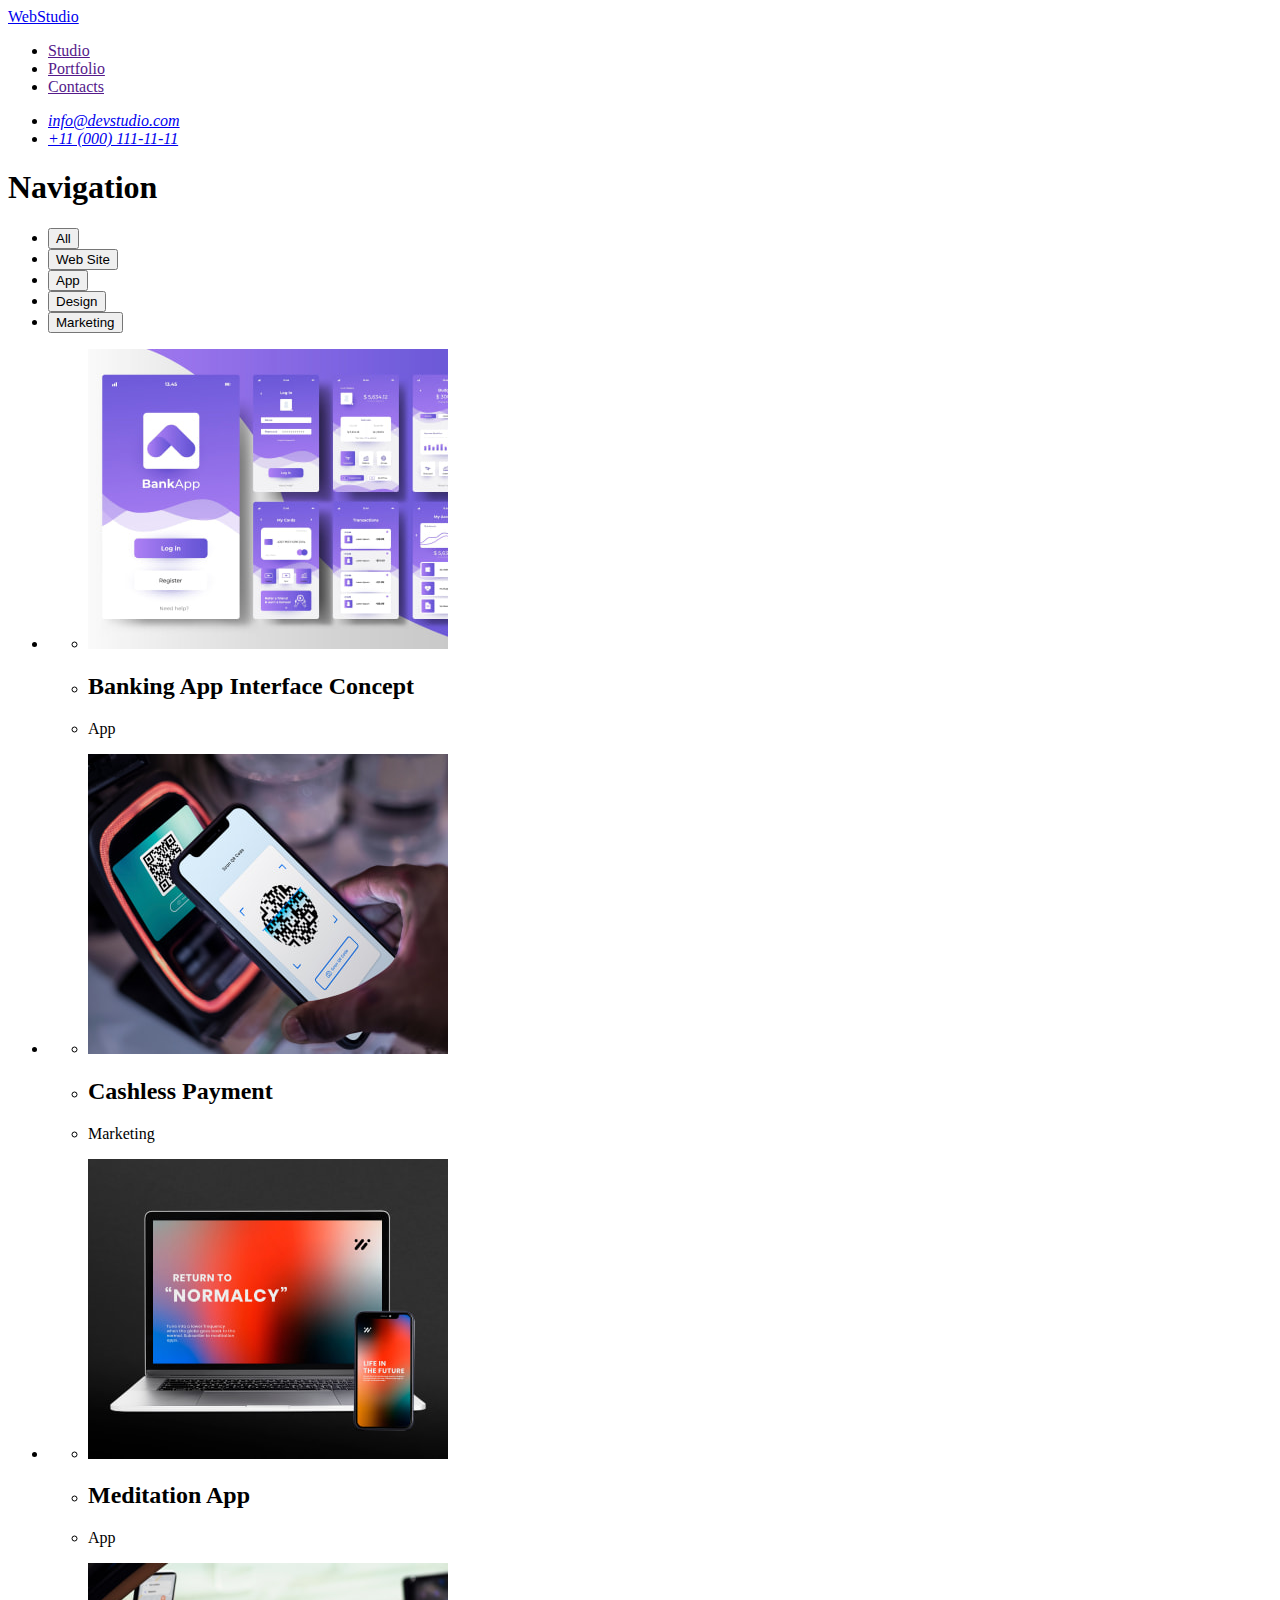
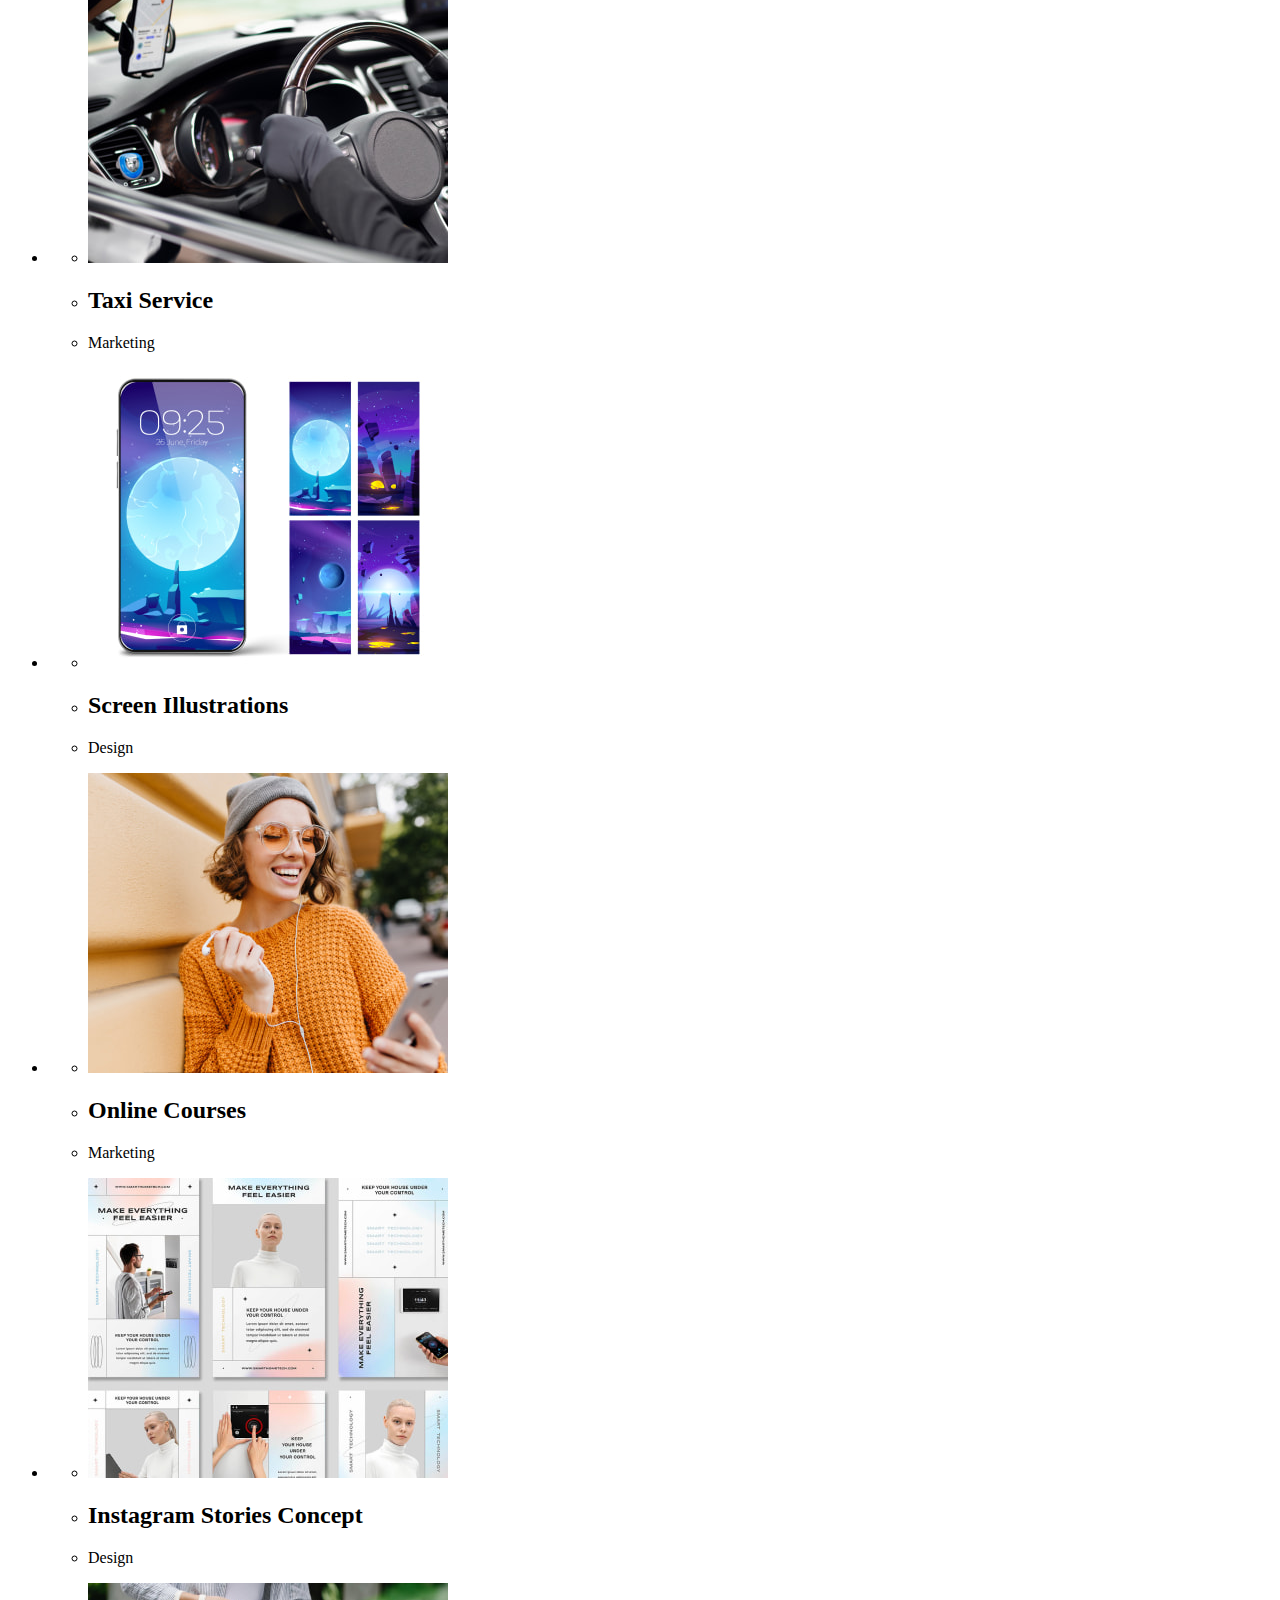
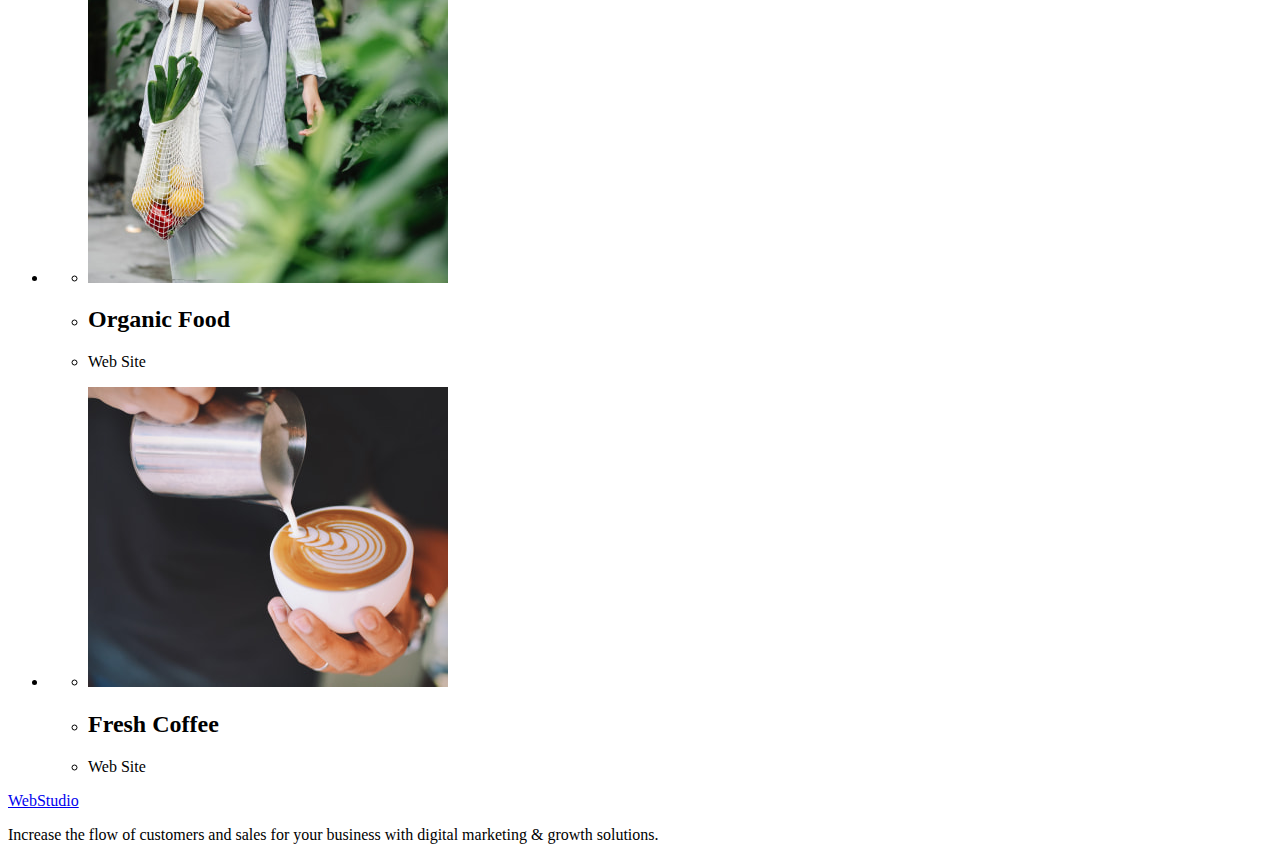
==== portfolio.html @ 8f82f562 "portfolio.html" ====
<!DOCTYPE html>
<html lang="en">
  <head>
    <meta charset="UTF-8" />
    <meta http-equiv="X-UA-Compatible" content="IE=edge" />
    <meta name="viewport" content="width=device-width, initial-scale=1.0" />
    <title>WEBSTUDIO</title>
  </head>
  <body>
    <!-- Шапка сторінки -->
    <header>
      <nav>
        <a href="./index.html">WebStudio</a>
        <ul>
          <li><a href="">Studio</a></li>
          <li><a href="">Portfolio</a></li>
          <li><a href="">Contacts</a></li>
        </ul>
      </nav>
      <address>
        <ul>
          <li><a href="mailto:info@devstudio.com">info@devstudio.com</a></li>
          <li><a href="tel:+110001111111">+11 (000) 111-11-11</a></li>
        </ul>
      </address>
    </header>
    <!-- Основний контент сторінки -->
    <main>
      <!-- Секція фільтр -->
      <section>
        <h1>Navigation</h1>
        <ul>
          <li> <button type="button">All</button></li>
          <li> <button type="button">Web Site</button></li>
          <li> <button type="button">App</button></li>
          <li> <button type="button">Design</button></li>
          <li> <button type="button">Marketing</button></li>
        </ul>
      </section>
      <!-- Приклади робіт -->
      <section>
        <ul>
          <!--Card №1 -->
          <li>
            <ul>
              <li
                ><img src="./images/portfolio/img-1.jpg" alt="Banking App" width="360" height="300"
              /></li>
              <li><h2>Banking App Interface Concept</h2></li>
              <li><p>App</p></li>
            </ul>
          </li>
          <!--Card №2  -->
          <li>
            <ul>
              <li
                ><img
                  src="./images/portfolio/img-2.jpg"
                  alt="Cashless Payment"
                  width="360"
                  height="300"
              /></li>
              <li><h2>Cashless Payment</h2></li>
              <li><p>Marketing</p></li>
            </ul>
          </li>
          <!-- Card №3 -->
          <li>
            <ul>
              <li
                ><img
                  src="./images/portfolio/img-3.jpg"
                  alt="Meditation App"
                  width="360"
                  height="300"
              /></li>
              <li><h2>Meditation App</h2></li>
              <li><p>App</p></li>
            </ul>
          </li>
          <!-- Card №4 -->
          <li>
            <ul>
              <li
                ><img
                  src="./images/portfolio/img-4.jpg"
                  alt="Service Taxi"
                  width="360"
                  height="300"
              /></li>
              <li><h2>Taxi Service</h2></li>
              <li><p>Marketing</p></li>
            </ul>
          </li>
          <!-- Card №5 -->
          <li>
            <ul>
              <li
                ><img
                  src="./images/portfolio/img-5.jpg"
                  alt="Illustrations"
                  width="360"
                  height="300"
              /></li>
              <li><h2>Screen Illustrations</h2></li>
              <li><p>Design</p></li>
            </ul>
          </li>
          <!-- Card №6 -->
          <li>
            <ul>
              <li
                ><img
                  src="./images/portfolio/img-6.jpg"
                  alt="online education"
                  width="360"
                  height="300"
              /></li>
              <li><h2>Online Courses</h2></li>
              <li><p>Marketing</p></li>
            </ul>
          </li>
          <!-- Card №7 -->
          <li>
            <ul>
              <li
                ><img
                  src="./images/portfolio/img-7.jpg"
                  alt="Story Concept"
                  width="360"
                  height="300"
              /></li>
              <li><h2>Instagram Stories Concept</h2></li>
              <li><p>Design</p></li>
            </ul>
          </li>
          <!-- Card №8 -->
          <li>
            <ul>
              <li
                ><img
                  src="./images/portfolio/img-8.jpg"
                  alt="Organic Food"
                  width="360"
                  height="300"
              /></li>
              <li><h2>Organic Food</h2></li>
              <li><p>Web Site</p></li>
            </ul>
          </li>
          <!-- Card №9 -->
          <li>
            <ul>
              <li
                ><img
                  src="./images/portfolio/img-9.jpg"
                  alt="Fresh Coffee"
                  width="360"
                  height="300"
              /></li>
              <li><h2>Fresh Coffee</h2></li>
              <li><p>Web Site</p></li>
            </ul>
          </li>
        </ul>
      </section>
    </main>
    <!-- Підвал сторінки -->
    <footer>
      <a href="./index.html">WebStudio</a>
      <p>
        Increase the flow of customers and sales for your business with digital marketing & growth
        solutions.
      </p>
    </footer>
  </body>
</html>
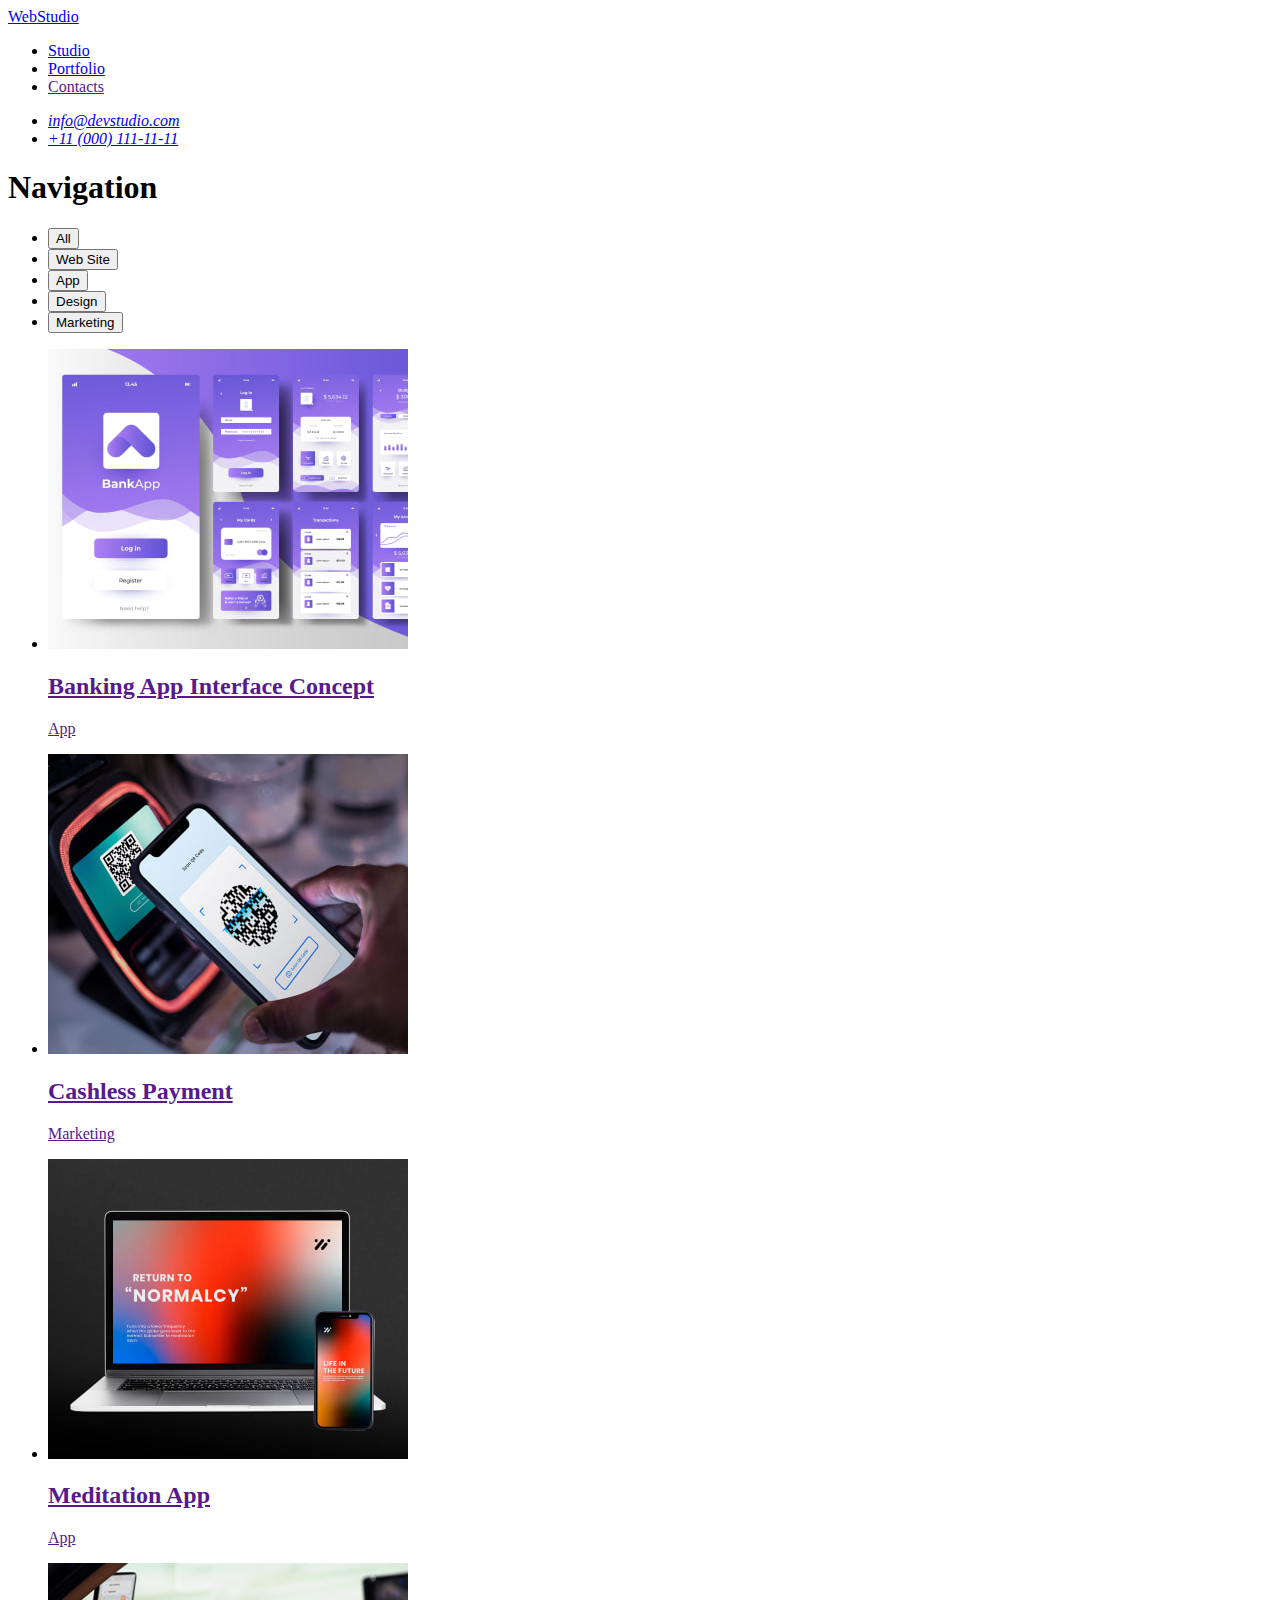
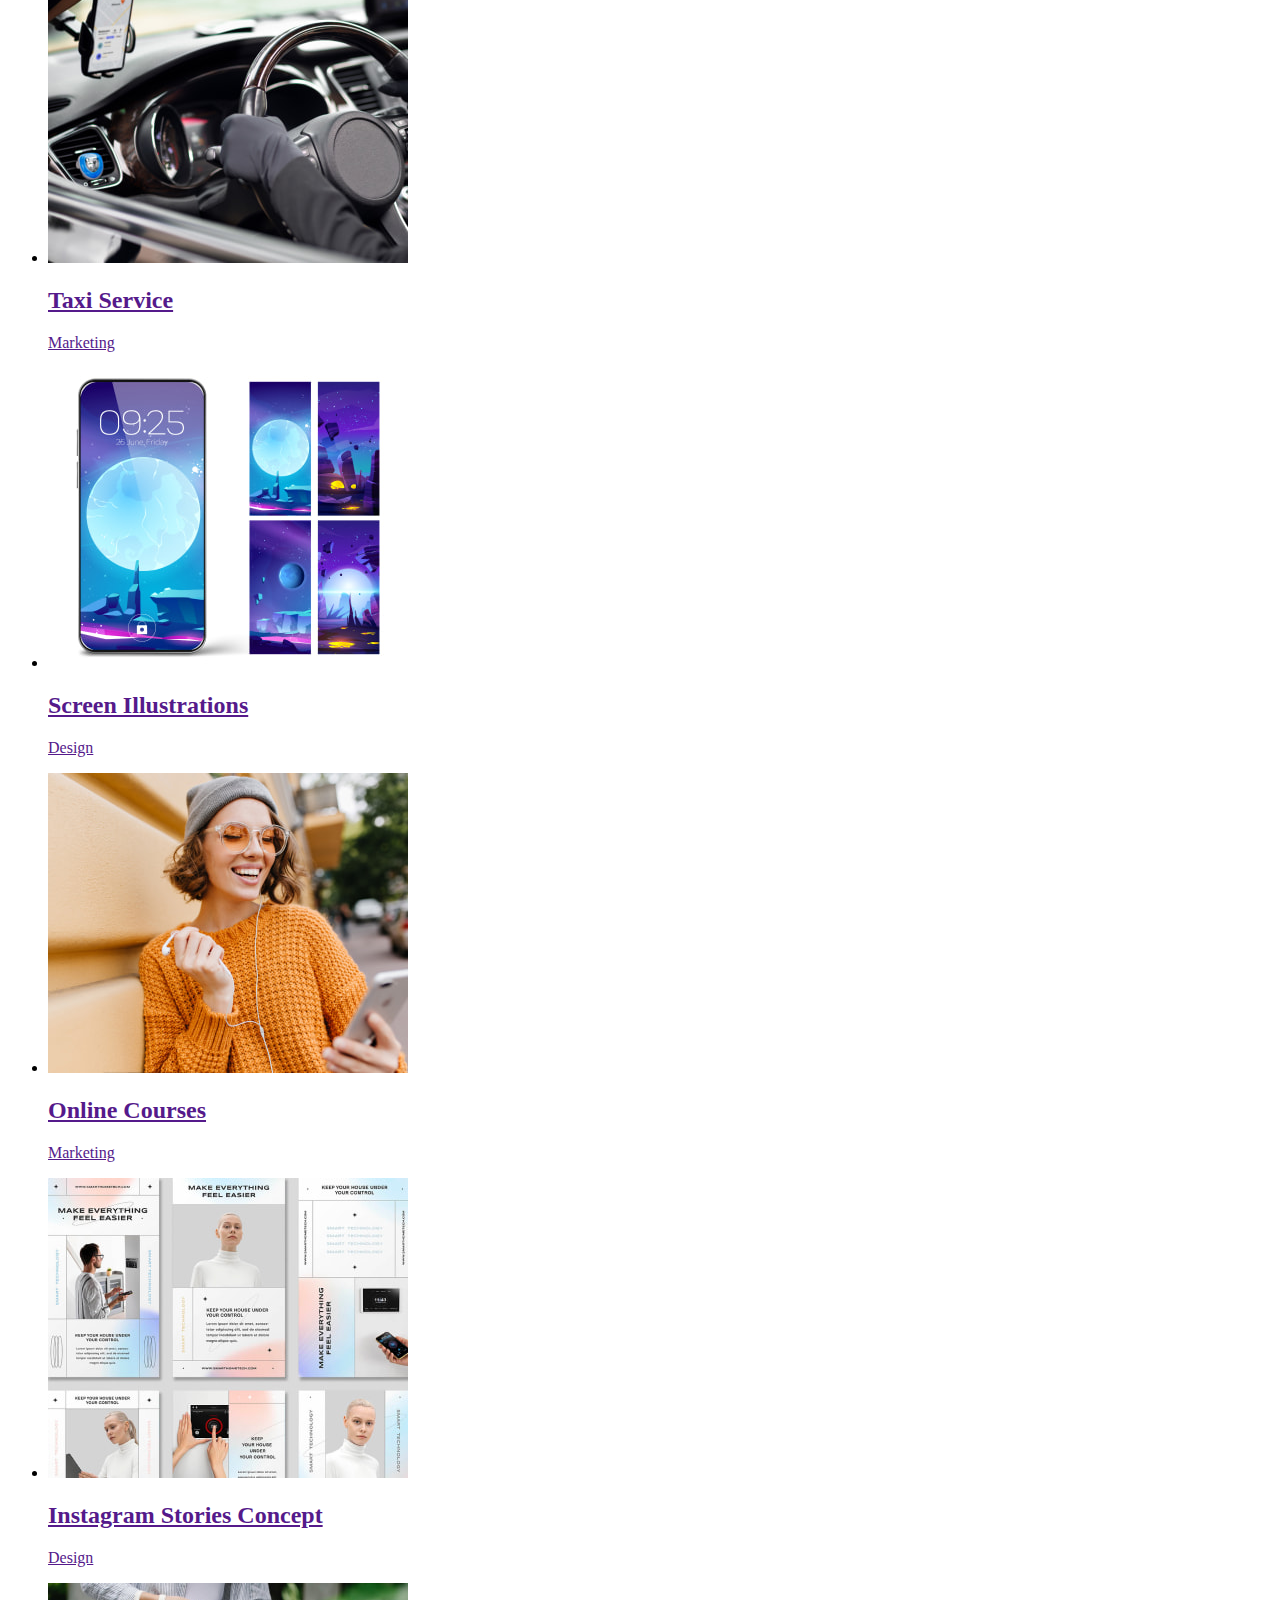
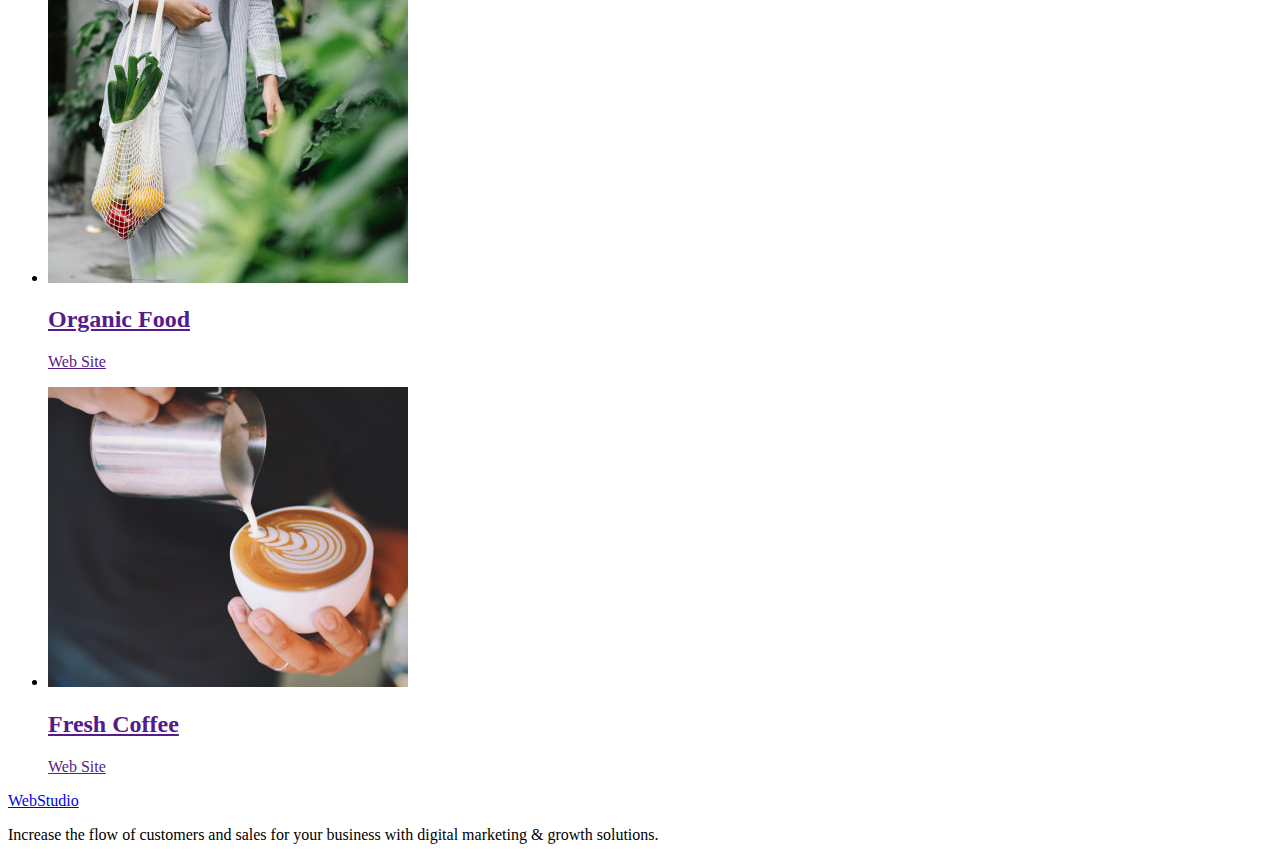
==== commit 8b75b521: "correction portfolio.html" ====
--- a/portfolio.html
+++ b/portfolio.html
@@ -5,6 +5,13 @@
     <meta http-equiv="X-UA-Compatible" content="IE=edge" />
     <meta name="viewport" content="width=device-width, initial-scale=1.0" />
     <title>WEBSTUDIO</title>
+    <link rel="preconnect" href="https://fonts.googleapis.com" />
+    <link rel="preconnect" href="https://fonts.gstatic.com" crossorigin />
+    <link
+      href="https://fonts.googleapis.com/css2?family=Raleway:wght@800&family=Roboto:wght@400;500;700;900&display=swap"
+      rel="stylesheet"
+    />
+    <link rel="stylesheet" href="./css/styles.css" />
   </head>
   <body>
     <!-- Шапка сторінки -->
@@ -12,8 +19,8 @@
       <nav>
         <a href="./index.html">WebStudio</a>
         <ul>
-          <li><a href="">Studio</a></li>
-          <li><a href="">Portfolio</a></li>
+          <li><a href="./index.html">Studio</a></li>
+          <li><a href="./portfolio.html">Portfolio</a></li>
           <li><a href="">Contacts</a></li>
         </ul>
       </nav>
@@ -40,127 +47,102 @@
       <!-- Приклади робіт -->
       <section>
         <ul>
-          <!--Card №1 -->
+          <!-- Card №1 -->
           <li>
-            <ul>
-              <li
-                ><img src="./images/portfolio/img-1.jpg" alt="Banking App" width="360" height="300"
-              /></li>
-              <li><h2>Banking App Interface Concept</h2></li>
-              <li><p>App</p></li>
-            </ul>
+            <a href="">
+              <img src="./images/portfolio/img-1.jpg" alt="Banking App" width="360" height="300" />
+              <h2>Banking App Interface Concept</h2>
+              <p>App</p>
+            </a>
           </li>
-          <!--Card №2  -->
+          <!-- Card №2 -->
           <li>
-            <ul>
-              <li
-                ><img
-                  src="./images/portfolio/img-2.jpg"
-                  alt="Cashless Payment"
-                  width="360"
-                  height="300"
-              /></li>
-              <li><h2>Cashless Payment</h2></li>
-              <li><p>Marketing</p></li>
-            </ul>
+            <a href="">
+              <img
+                src="./images/portfolio/img-2.jpg"
+                alt="Cashless Payment"
+                width="360"
+                height="300"
+              />
+              <h2>Cashless Payment</h2>
+              <p>Marketing</p>
+            </a>
           </li>
           <!-- Card №3 -->
           <li>
-            <ul>
-              <li
-                ><img
-                  src="./images/portfolio/img-3.jpg"
-                  alt="Meditation App"
-                  width="360"
-                  height="300"
-              /></li>
-              <li><h2>Meditation App</h2></li>
-              <li><p>App</p></li>
-            </ul>
+            <a href="">
+              <img
+                src="./images/portfolio/img-3.jpg"
+                alt="Meditation App"
+                width="360"
+                height="300"
+              />
+              <h2>Meditation App</h2>
+              <p>App</p>
+            </a>
           </li>
           <!-- Card №4 -->
           <li>
-            <ul>
-              <li
-                ><img
-                  src="./images/portfolio/img-4.jpg"
-                  alt="Service Taxi"
-                  width="360"
-                  height="300"
-              /></li>
-              <li><h2>Taxi Service</h2></li>
-              <li><p>Marketing</p></li>
-            </ul>
+            <a href="">
+              <img src="./images/portfolio/img-4.jpg" alt="Taxi Service" width="360" height="300" />
+              <h2>Taxi Service</h2>
+              <p>Marketing</p>
+            </a>
           </li>
           <!-- Card №5 -->
           <li>
-            <ul>
-              <li
-                ><img
-                  src="./images/portfolio/img-5.jpg"
-                  alt="Illustrations"
-                  width="360"
-                  height="300"
-              /></li>
-              <li><h2>Screen Illustrations</h2></li>
-              <li><p>Design</p></li>
-            </ul>
+            <a href="">
+              <img
+                src="./images/portfolio/img-5.jpg"
+                alt="Screen Illustrations"
+                width="360"
+                height="300"
+              />
+              <h2>Screen Illustrations</h2>
+              <p>Design</p>
+            </a>
           </li>
           <!-- Card №6 -->
           <li>
-            <ul>
-              <li
-                ><img
-                  src="./images/portfolio/img-6.jpg"
-                  alt="online education"
-                  width="360"
-                  height="300"
-              /></li>
-              <li><h2>Online Courses</h2></li>
-              <li><p>Marketing</p></li>
-            </ul>
+            <a href="">
+              <img
+                src="./images/portfolio/img-6.jpg"
+                alt="Online Courses"
+                width="360"
+                height="300"
+              />
+              <h2>Online Courses</h2>
+              <p>Marketing</p>
+            </a>
           </li>
           <!-- Card №7 -->
           <li>
-            <ul>
-              <li
-                ><img
-                  src="./images/portfolio/img-7.jpg"
-                  alt="Story Concept"
-                  width="360"
-                  height="300"
-              /></li>
-              <li><h2>Instagram Stories Concept</h2></li>
-              <li><p>Design</p></li>
-            </ul>
+            <a href="">
+              <img
+                src="./images/portfolio/img-7.jpg"
+                alt="Instagram Stories Concept"
+                width="360"
+                height="300"
+              />
+              <h2>Instagram Stories Concept</h2>
+              <p>Design</p>
+            </a>
           </li>
           <!-- Card №8 -->
           <li>
-            <ul>
-              <li
-                ><img
-                  src="./images/portfolio/img-8.jpg"
-                  alt="Organic Food"
-                  width="360"
-                  height="300"
-              /></li>
-              <li><h2>Organic Food</h2></li>
-              <li><p>Web Site</p></li>
-            </ul>
+            <a href="">
+              <img src="./images/portfolio/img-8.jpg" alt="Organic Food" width="360" height="300" />
+              <h2>Organic Food</h2>
+              <p>Web Site</p>
+            </a>
           </li>
           <!-- Card №9 -->
           <li>
-            <ul>
-              <li
-                ><img
-                  src="./images/portfolio/img-9.jpg"
-                  alt="Fresh Coffee"
-                  width="360"
-                  height="300"
-              /></li>
-              <li><h2>Fresh Coffee</h2></li>
-              <li><p>Web Site</p></li>
-            </ul>
+            <a href="">
+              <img src="./images/portfolio/img-9.jpg" alt="Fresh Coffee" width="360" height="300" />
+              <h2>Fresh Coffee</h2>
+              <p>Web Site</p>
+            </a>
           </li>
         </ul>
       </section>
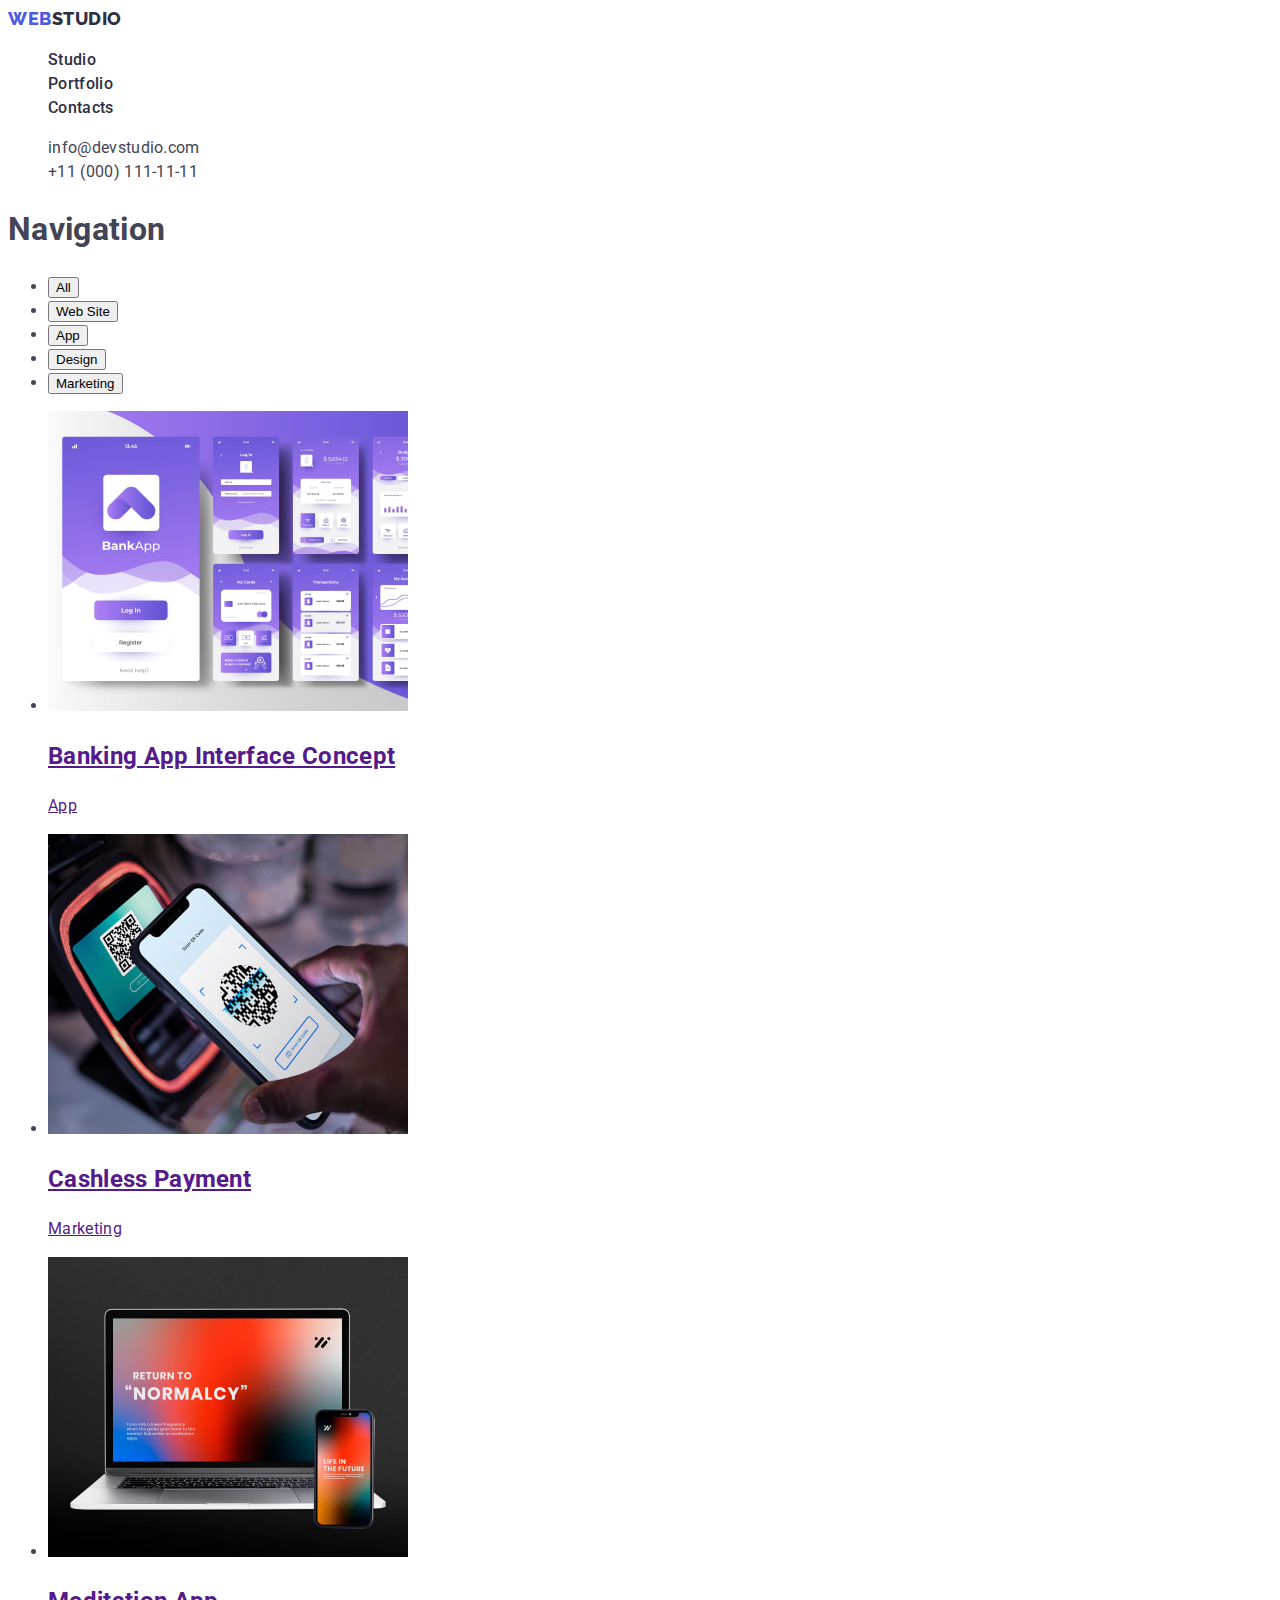
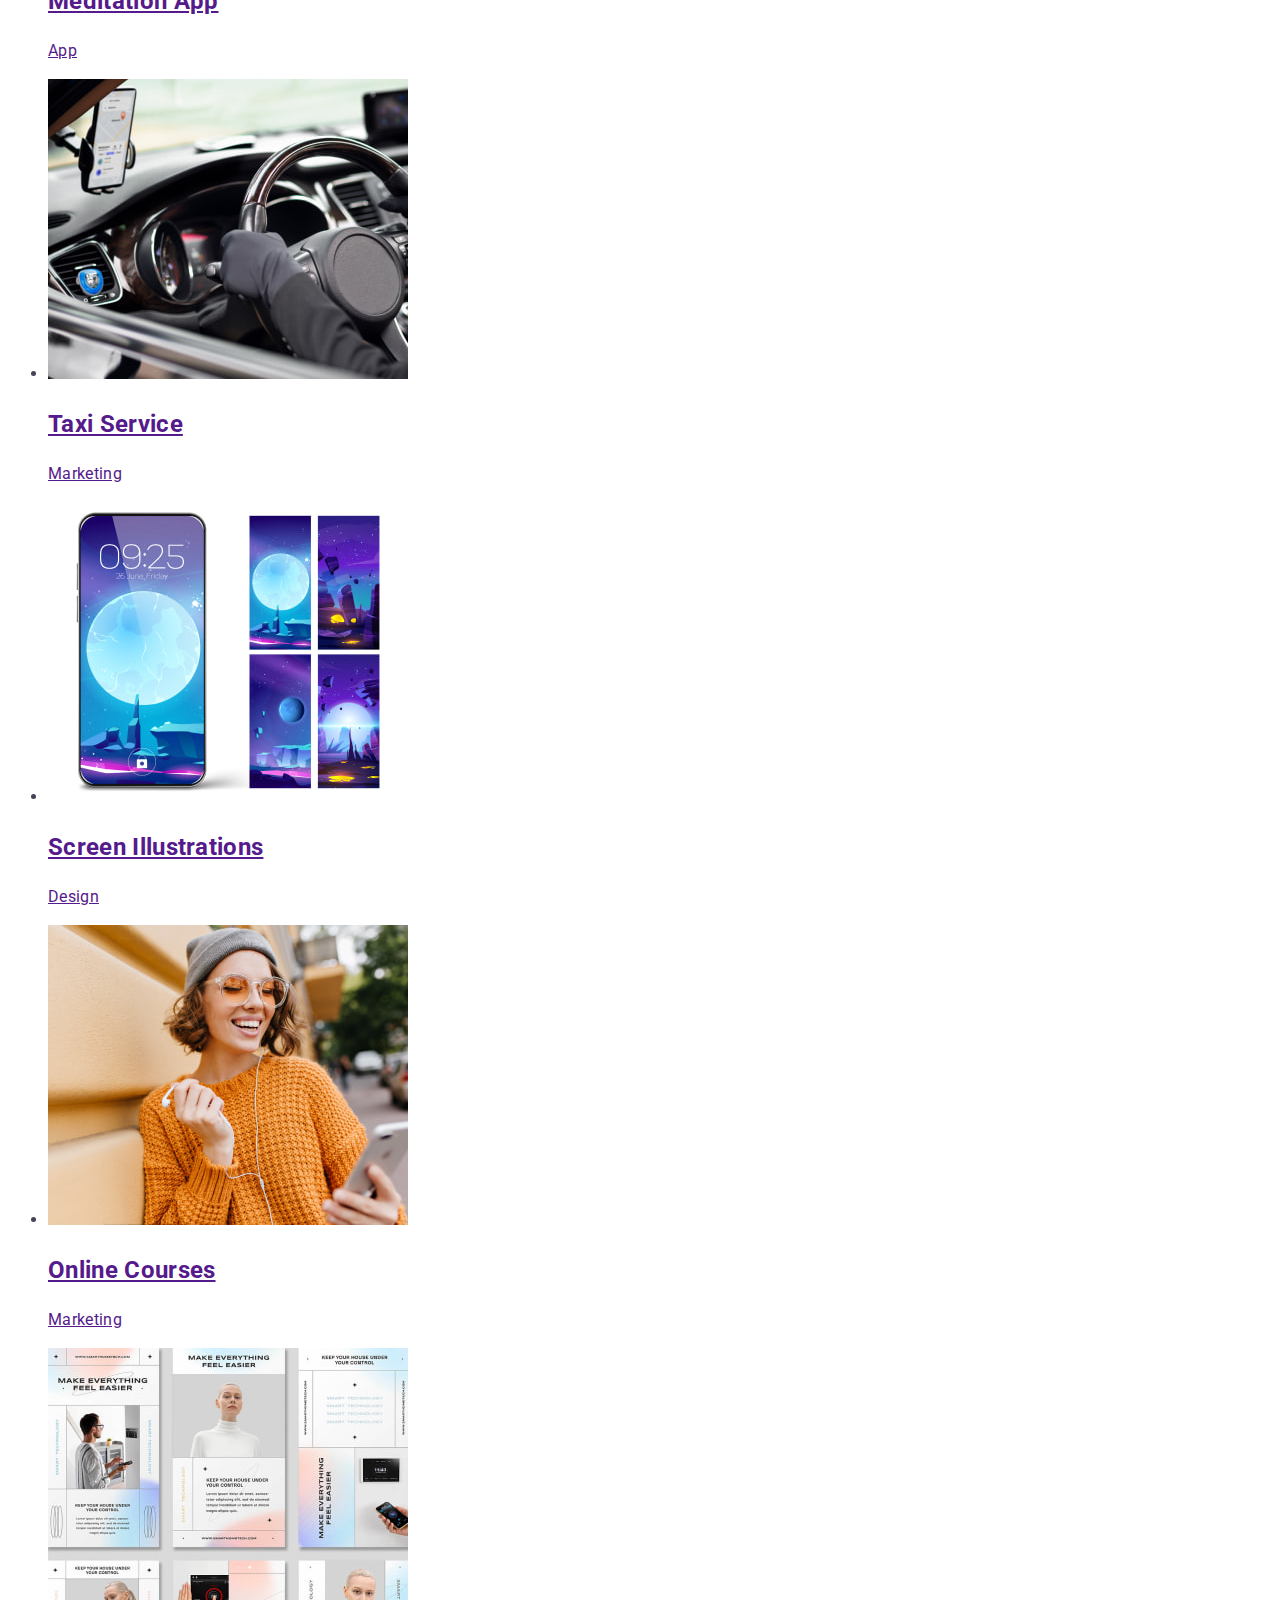
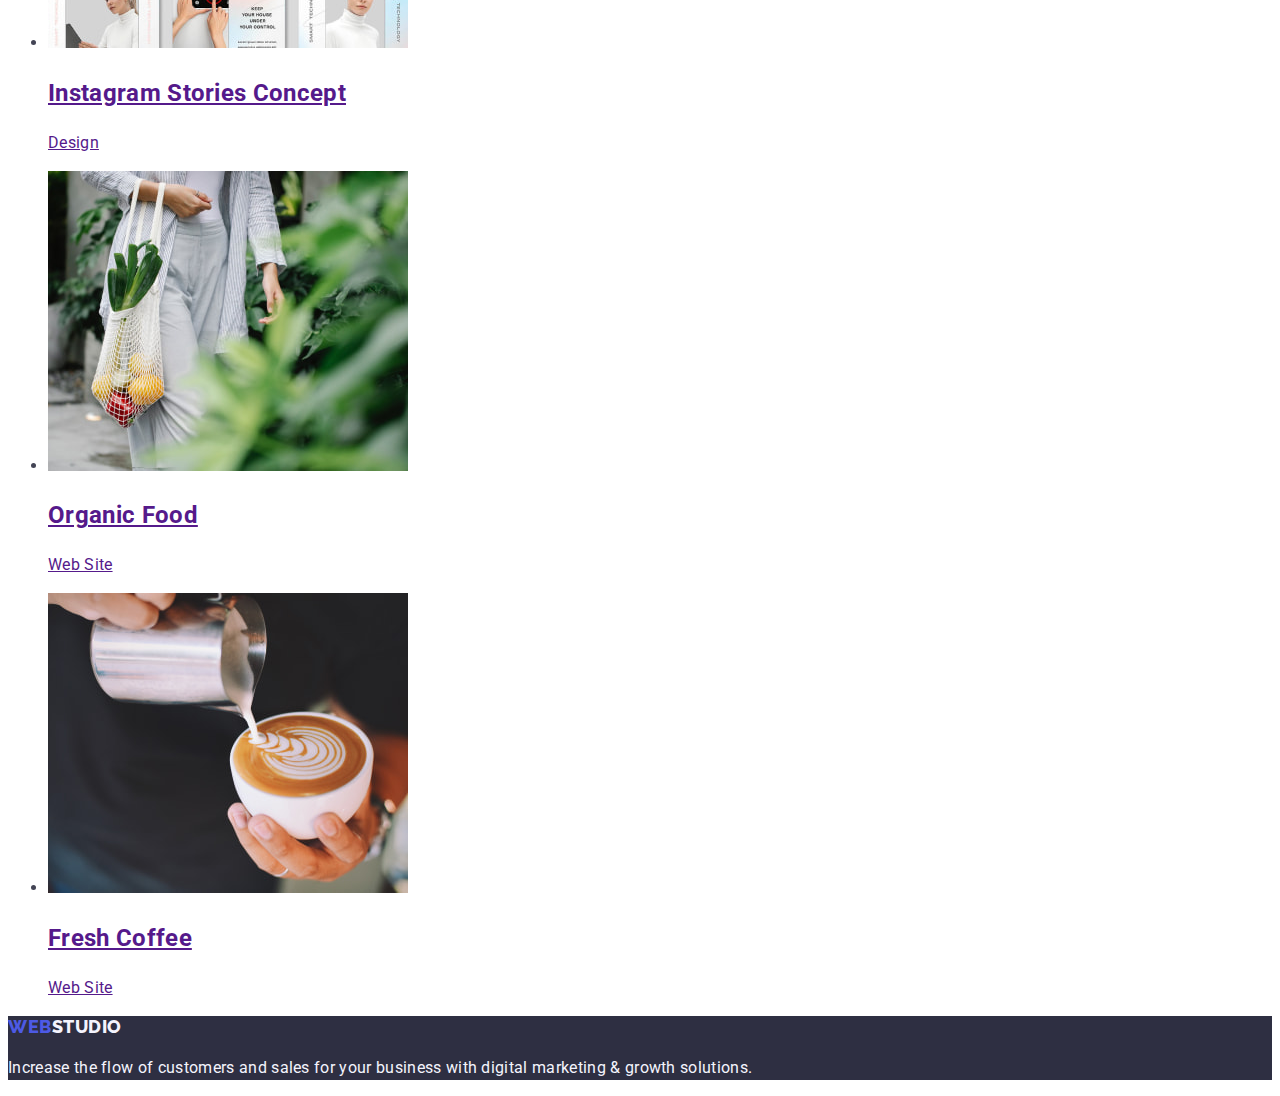
==== commit e6cc7d82: "update css" ====
--- a/portfolio.html
+++ b/portfolio.html
@@ -15,19 +15,33 @@
   </head>
   <body>
     <!-- Шапка сторінки -->
-    <header>
-      <nav>
-        <a href="./index.html">WebStudio</a>
-        <ul>
-          <li><a href="./index.html">Studio</a></li>
-          <li><a href="./portfolio.html">Portfolio</a></li>
-          <li><a href="">Contacts</a></li>
+    <header class="header">
+      <nav class="nav">
+        <a class="nav-logo link" href="./index.html"
+          >Web<span class="nav-logo-desc">Studio</span></a
+        >
+        <ul class="nav-list list">
+          <li class="nav-list-item">
+            <a class="nav-list-item-link link" href="./index.html">Studio</a>
+          </li>
+          <li class="nav-list-item">
+            <a class="nav-list-item-link link" href="./portfolio.html">Portfolio</a>
+          </li>
+          <li class="nav-list-item">
+            <a class="nav-list-item-link link" href="">Contacts</a>
+          </li>
         </ul>
       </nav>
-      <address>
-        <ul>
-          <li><a href="mailto:info@devstudio.com">info@devstudio.com</a></li>
-          <li><a href="tel:+110001111111">+11 (000) 111-11-11</a></li>
+      <address class="address">
+        <ul class="address-list list">
+          <li class="address-list-item">
+            <a class="address-list-item-link link" href="mailto:info@devstudio.com"
+              >info@devstudio.com</a
+            >
+          </li>
+          <li class="address-list-item">
+            <a class="address-list-item-link link" href="tel:+110001111111">+11 (000) 111-11-11</a>
+          </li>
         </ul>
       </address>
     </header>
@@ -43,9 +57,7 @@
           <li> <button type="button">Design</button></li>
           <li> <button type="button">Marketing</button></li>
         </ul>
-      </section>
-      <!-- Приклади робіт -->
-      <section>
+        <!-- Приклади робіт -->
         <ul>
           <!-- Card №1 -->
           <li>
@@ -148,9 +160,11 @@
       </section>
     </main>
     <!-- Підвал сторінки -->
-    <footer>
-      <a href="./index.html">WebStudio</a>
-      <p>
+    <footer class="footer">
+      <a class="footer-link link" href="./index.html"
+        >Web<span class="footer-link-desc">Studio</span>
+      </a>
+      <p class="footer-desc">
         Increase the flow of customers and sales for your business with digital marketing & growth
         solutions.
       </p>
--- a/css/styles.css
+++ b/css/styles.css
@@ -0,0 +1,259 @@
+:root {
+    /**
+      |============================
+      | Colors
+      |============================
+    */
+    --color-iris: #4d5ae5;
+    --color-ocean: #404bbf;
+    --color-navy-blue: #2e2f42;
+    --color-green: #31d0aa;
+    --color-slate: #434455;
+    --color-light-slate: #8e8f99;
+    --color-cornflower: #e7e9fc;
+    --color-cloud: #f4f4fd;
+    --color-navy-blue-modal: #2e2f42;
+    --color-grey: #2e2f42;
+    --color-light: #ffffff;
+    --color-dairy: #fcfcfc;
+
+    /**
+  |============================
+  | Fonts
+  |============================
+*/
+    --primary-font: "Roboto", sans-serif;
+    --secondary-font: "Raleway", sans-serif;
+}
+
+/**
+  |============================
+  | Body
+  |============================
+*/
+
+body {
+    font-family: var(--primary-font);
+    background-color: var(--color-light);
+    line-height: 1.5;
+    letter-spacing: 0.02em;
+    color: var(--color-slate);
+}
+
+/**
+  |============================
+  | Base styles
+  |============================
+*/
+.subtitle {
+    font-family: var(--primary-font);
+    font-weight: 500;
+    font-size: 20px;
+    line-height: 1.2;
+    letter-spacing: 0.02em;
+    color: var(--color-navy-blue);
+}
+
+.list {
+    list-style: none;
+}
+
+.link {
+    text-decoration: none;
+}
+
+/**
+  |============================
+  | Header
+  |============================
+*/
+.header {}
+
+.nav {}
+
+.nav-logo {
+    font-family: var(--secondary-font);
+    font-weight: 800;
+    font-size: 18px;
+    line-height: 1.17;
+    letter-spacing: 0.03em;
+    text-transform: uppercase;
+    color: var(--color-iris);
+}
+
+.nav-logo-desc {
+    color: var(--color-navy-blue);
+}
+
+.nav-list {}
+
+.nav-list-item {}
+
+.nav-list-item-link {
+    font-weight: 500;
+    color: var(--color-navy-blue);
+}
+
+.nav-list-item-link:hover,
+.nav-list-item-link:focus {
+    color: var(--color-ocean);
+}
+
+.address {
+    font-style: normal;
+}
+
+.address-list {}
+
+.address-list-item {}
+
+.address-list-item-link {
+    color: var(--color-slate);
+}
+
+.address-list-item-link:hover,
+.address-list-item-link:focus {
+    color: var(--color-ocean);
+}
+
+/**
+  |============================
+  | hero section
+  |============================
+*/
+
+.hero-section {
+    background-color: var(--color-navy-blue);
+
+}
+
+.hero-section-title {
+    font-family: var(--primary-font);
+    font-weight: 700;
+    font-size: 56px;
+    line-height: 1.07;
+    letter-spacing: 0.02em;
+    color: var(--color-light);
+    text-align: center;
+}
+
+.hero-section-btn {
+    font-family: inherit;
+    font-weight: 500;
+    font-size: 16px;
+    line-height: 1.5;
+    letter-spacing: 0.04em;
+    color: var(--color-light);
+    background-color: var(--color-iris);
+    cursor: pointer;
+}
+
+.hero-section-btn:hover,
+.hero-section-btn:focus {
+    background-color: var(--color-ocean);
+}
+
+/**
+  |============================
+  | advantages section - секция наши преимущества
+  |============================
+*/
+
+.advantages {}
+
+.visually-hidden {}
+
+.advantages-list {}
+
+.advantages-list-item {}
+
+.advantages-list-item-subtitle {}
+
+.advantages-list-item-desc {}
+
+/**
+  |============================
+  | works section - види робіт компанії
+  |============================
+*/
+
+.works {}
+
+.works-title {
+    font-family: var(--primary-font);
+    font-weight: 700;
+    font-size: 36px;
+    line-height: 1.11;
+    text-align: center;
+    letter-spacing: 0.02em;
+    text-transform: capitalize;
+    color: var(--color-navy-blue);
+}
+
+.works-list {}
+
+.works-list-item {}
+
+.works-list-img {}
+
+/**
+  |============================
+  | My team section
+  |============================
+*/
+
+.team {
+    background-color: var(--color-cloud);
+}
+
+.team-title {
+    font-family: var(--primary-font);
+    font-weight: 700;
+    font-size: 36px;
+    line-height: 1.11;
+    text-align: center;
+    letter-spacing: 0.02em;
+    text-transform: capitalize;
+    color: var(--color-navy-blue);
+}
+
+.team-list {}
+
+.team-list-item {
+    background-color: var(--color-light);
+}
+
+.team-list-img {}
+
+.team-list-subtitle {}
+
+.team-list-desc {}
+
+/**
+  |============================
+  | Footer section
+  |============================
+*/
+
+.footer {
+    background-color: var(--color-navy-blue);
+}
+
+.footer-link {
+    font-family: var(--secondary-font);
+    font-weight: 800;
+    font-size: 18px;
+    line-height: 1.17;
+    align-items: center;
+    letter-spacing: 0.03em;
+    text-transform: uppercase;
+    color: var(--color-iris);
+}
+
+.footer-desc {
+    color: var(--color-cloud);
+}
+
+.footer-link-desc {
+    color: var(--color-cloud);
+}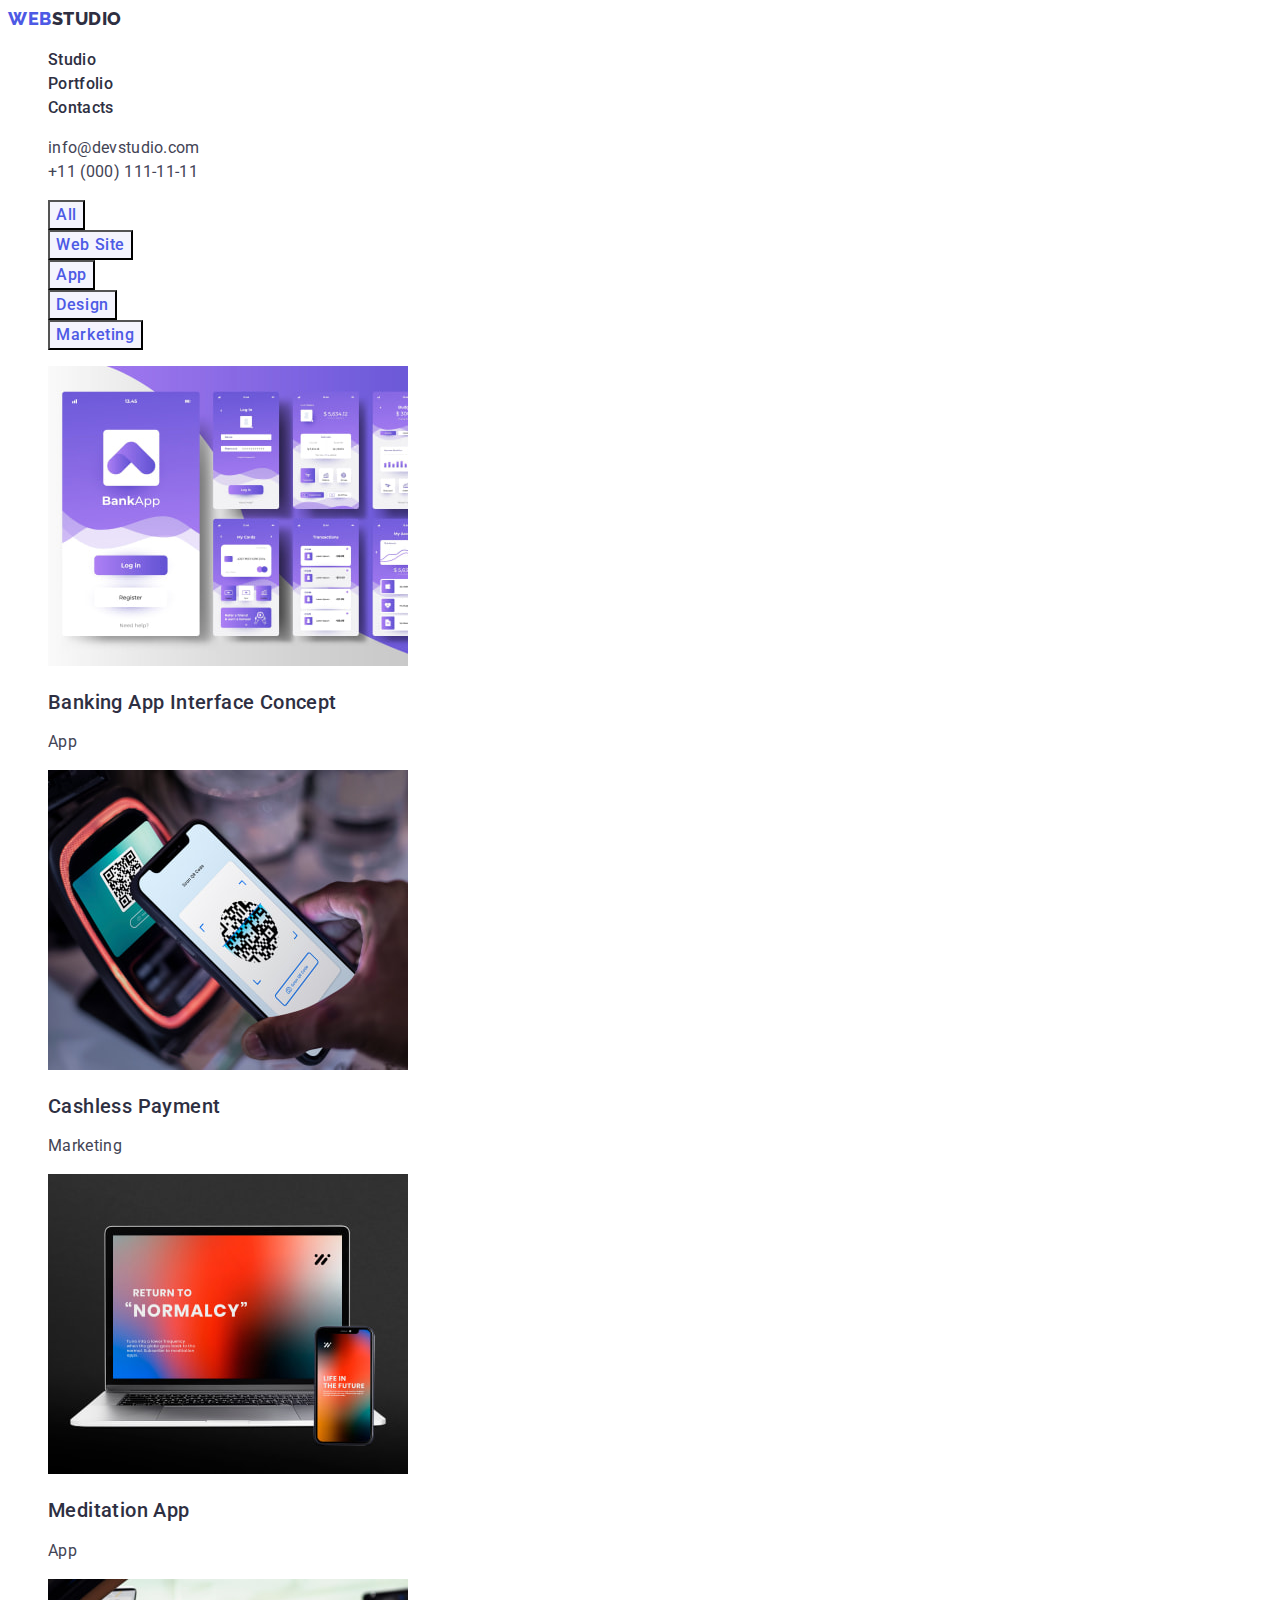
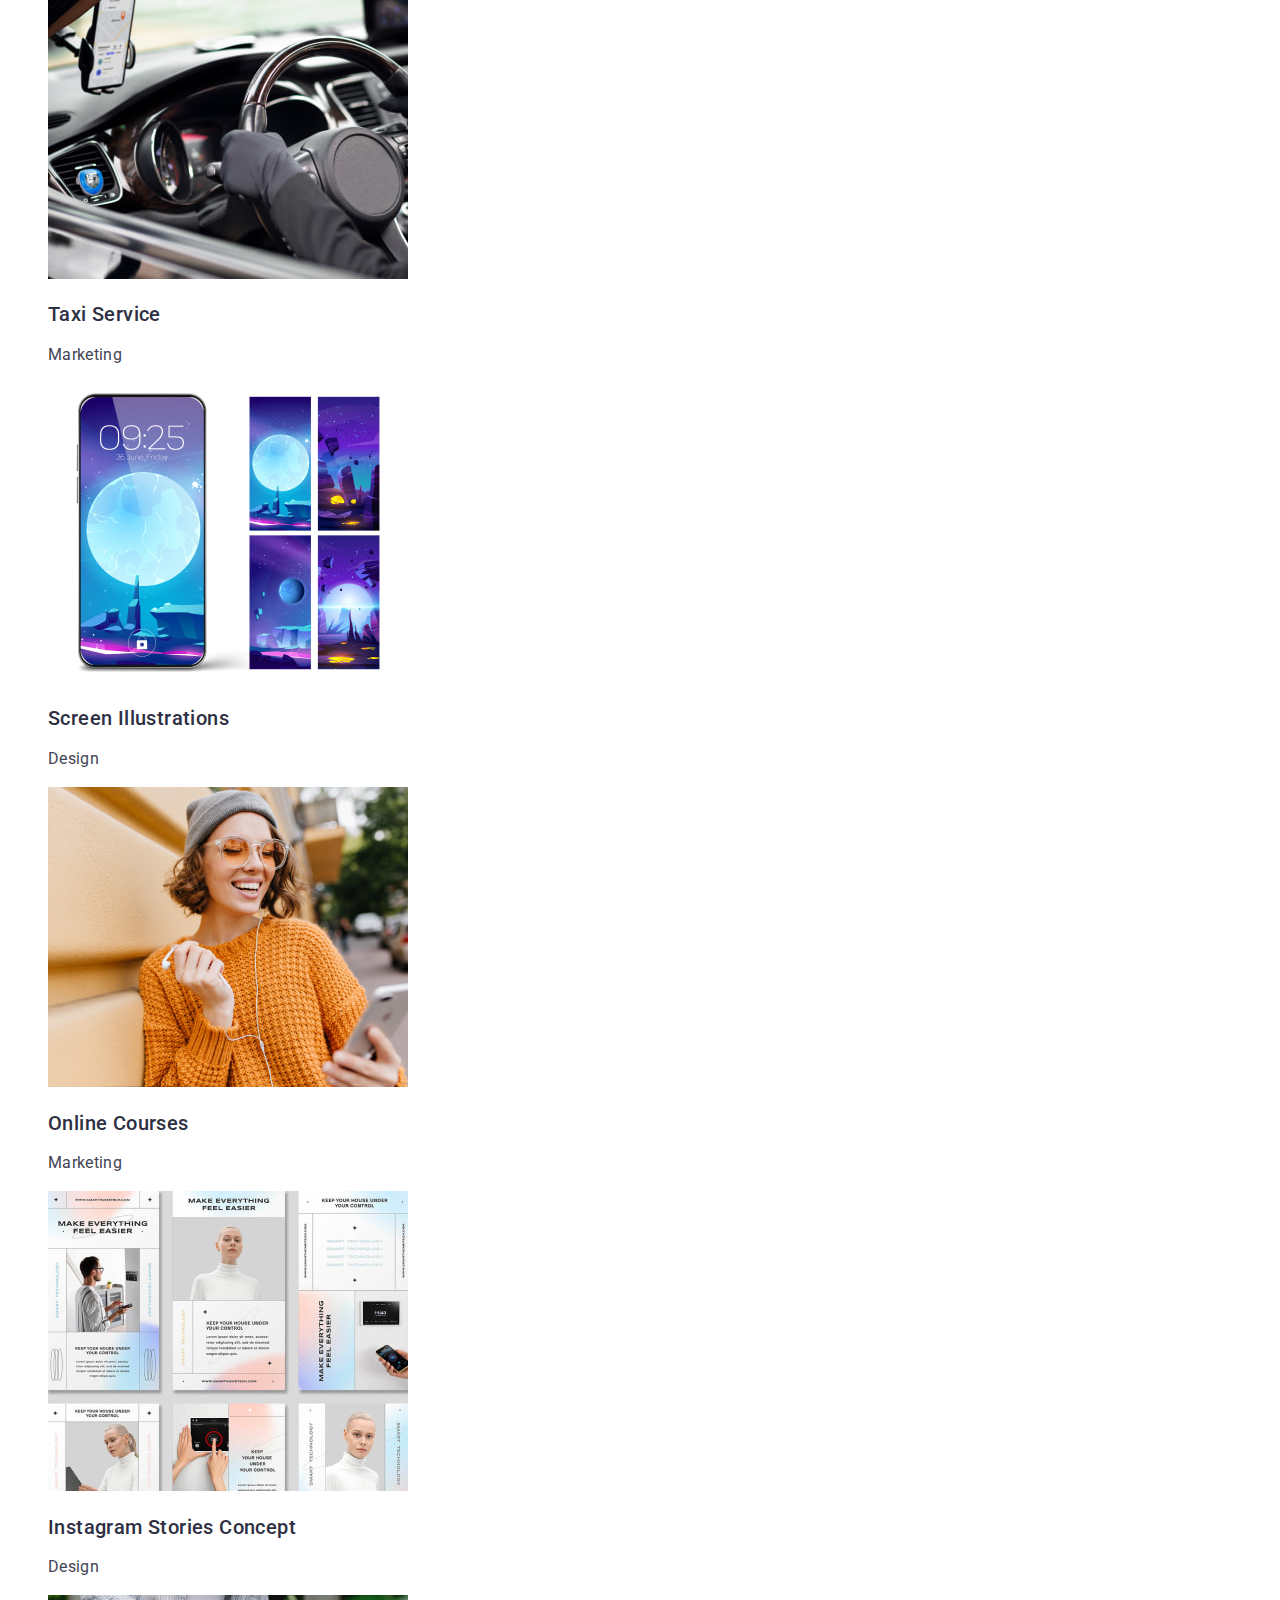
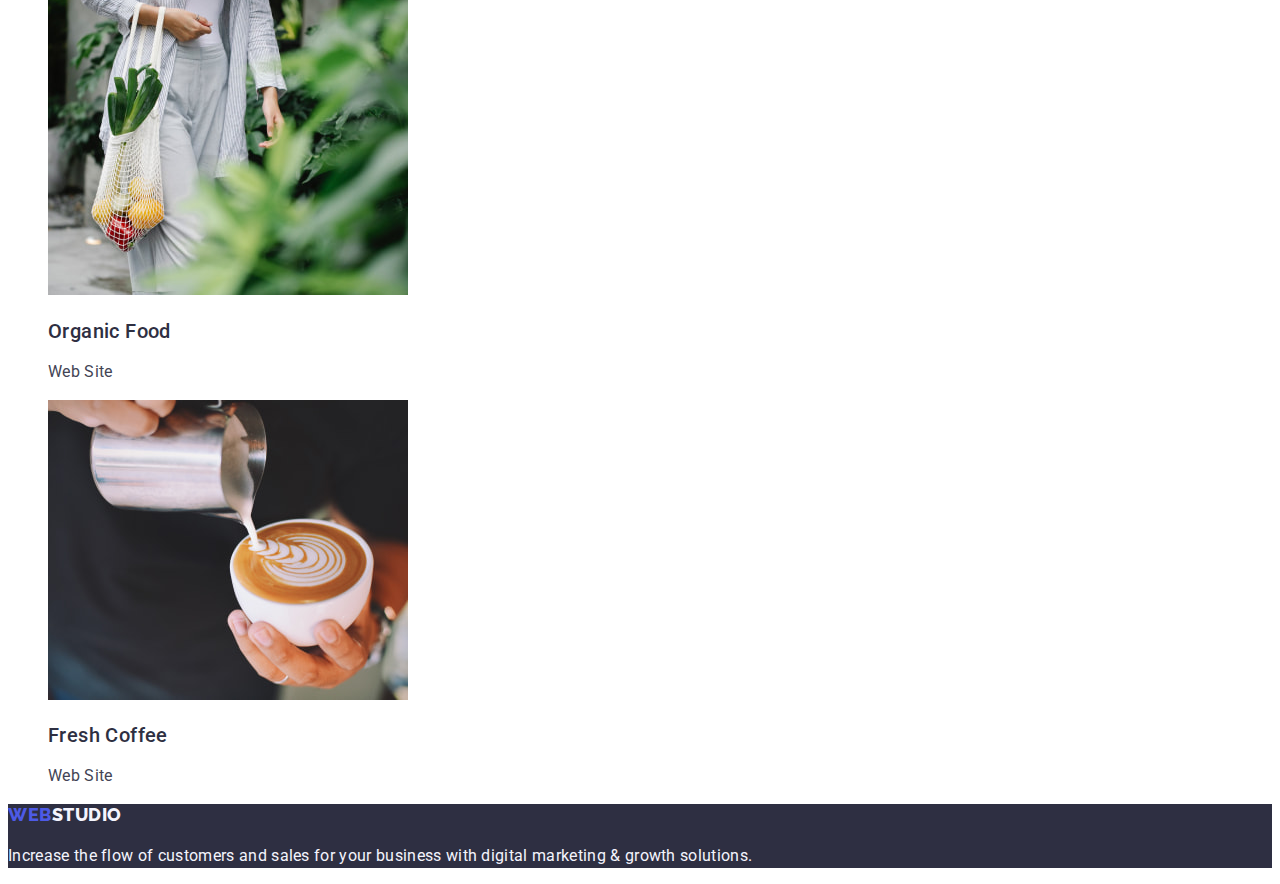
==== commit 6b8dfd82: "update index.html and porfolio.html and CSS" ====
--- a/portfolio.html
+++ b/portfolio.html
@@ -49,111 +49,121 @@
     <main>
       <!-- Секція фільтр -->
       <section>
-        <h1>Navigation</h1>
-        <ul>
-          <li> <button type="button">All</button></li>
-          <li> <button type="button">Web Site</button></li>
-          <li> <button type="button">App</button></li>
-          <li> <button type="button">Design</button></li>
-          <li> <button type="button">Marketing</button></li>
+        <h1 class="visually-hidden" hidden>Navigation</h1>
+        <ul class="filter-list list">
+          <li class="filter-list-item">
+            <button class="filter-list-item-btn" type="button">All</button></li
+          >
+          <li class="filter-list-item">
+            <button class="filter-list-item-btn" type="button">Web Site</button></li
+          >
+          <li class="filter-list-item">
+            <button class="filter-list-item-btn" type="button">App</button></li
+          >
+          <li class="filter-list-item">
+            <button class="filter-list-item-btn" type="button">Design</button></li
+          >
+          <li class="filter-list-item">
+            <button class="filter-list-item-btn" type="button">Marketing</button></li
+          >
         </ul>
         <!-- Приклади робіт -->
-        <ul>
+        <ul class="card-list list">
           <!-- Card №1 -->
-          <li>
-            <a href="">
+          <li class="card-list-item">
+            <a class="card-list-item-link link" href="">
               <img src="./images/portfolio/img-1.jpg" alt="Banking App" width="360" height="300" />
-              <h2>Banking App Interface Concept</h2>
-              <p>App</p>
+              <h2 class="card-subtitle">Banking App Interface Concept</h2>
+              <p class="card-desc">App</p>
             </a>
           </li>
           <!-- Card №2 -->
-          <li>
-            <a href="">
+          <li class="card-list-item">
+            <a class="card-list-item-link link" href="">
               <img
                 src="./images/portfolio/img-2.jpg"
                 alt="Cashless Payment"
                 width="360"
                 height="300"
               />
-              <h2>Cashless Payment</h2>
-              <p>Marketing</p>
+              <h2 class="card-subtitle">Cashless Payment</h2>
+              <p class="card-desc">Marketing</p>
             </a>
           </li>
           <!-- Card №3 -->
-          <li>
-            <a href="">
+          <li class="card-list-item">
+            <a class="card-list-item-link link" href="">
               <img
                 src="./images/portfolio/img-3.jpg"
                 alt="Meditation App"
                 width="360"
                 height="300"
               />
-              <h2>Meditation App</h2>
-              <p>App</p>
+              <h2 class="card-subtitle">Meditation App</h2>
+              <p class="card-desc">App</p>
             </a>
           </li>
           <!-- Card №4 -->
-          <li>
-            <a href="">
+          <li class="card-list-item">
+            <a class="card-list-item-link link" href="">
               <img src="./images/portfolio/img-4.jpg" alt="Taxi Service" width="360" height="300" />
-              <h2>Taxi Service</h2>
-              <p>Marketing</p>
+              <h2 class="card-subtitle">Taxi Service</h2>
+              <p class="card-desc">Marketing</p>
             </a>
           </li>
           <!-- Card №5 -->
-          <li>
-            <a href="">
+          <li class="card-list-item">
+            <a class="card-list-item-link link" href="">
               <img
                 src="./images/portfolio/img-5.jpg"
                 alt="Screen Illustrations"
                 width="360"
                 height="300"
               />
-              <h2>Screen Illustrations</h2>
-              <p>Design</p>
+              <h2 class="card-subtitle">Screen Illustrations</h2>
+              <p class="card-desc">Design</p>
             </a>
           </li>
           <!-- Card №6 -->
-          <li>
-            <a href="">
+          <li class="card-list-item">
+            <a class="card-list-item-link link" href="">
               <img
                 src="./images/portfolio/img-6.jpg"
                 alt="Online Courses"
                 width="360"
                 height="300"
               />
-              <h2>Online Courses</h2>
-              <p>Marketing</p>
+              <h2 class="card-subtitle">Online Courses</h2>
+              <p class="card-desc">Marketing</p>
             </a>
           </li>
           <!-- Card №7 -->
-          <li>
-            <a href="">
+          <li class="card-list-item">
+            <a class="card-list-item-link link" href="">
               <img
                 src="./images/portfolio/img-7.jpg"
                 alt="Instagram Stories Concept"
                 width="360"
                 height="300"
               />
-              <h2>Instagram Stories Concept</h2>
-              <p>Design</p>
+              <h2 class="card-subtitle">Instagram Stories Concept</h2>
+              <p class="card-desc">Design</p>
             </a>
           </li>
           <!-- Card №8 -->
-          <li>
-            <a href="">
+          <li class="card-list-item">
+            <a class="card-list-item-link link" href="">
               <img src="./images/portfolio/img-8.jpg" alt="Organic Food" width="360" height="300" />
-              <h2>Organic Food</h2>
-              <p>Web Site</p>
+              <h2 class="card-subtitle">Organic Food</h2>
+              <p class="card-desc">Web Site</p>
             </a>
           </li>
           <!-- Card №9 -->
-          <li>
-            <a href="">
+          <li class="card-list-item">
+            <a class="card-list-item-link link" href="">
               <img src="./images/portfolio/img-9.jpg" alt="Fresh Coffee" width="360" height="300" />
-              <h2>Fresh Coffee</h2>
-              <p>Web Site</p>
+              <h2 class="card-subtitle">Fresh Coffee</h2>
+              <p class="card-desc">Web Site</p>
             </a>
           </li>
         </ul>
--- a/css/styles.css
+++ b/css/styles.css
@@ -62,6 +62,20 @@
     text-decoration: none;
 }
 
+.visually-hidden {
+    position: absolute;
+    width: 1px;
+    height: 1px;
+    margin: -1px;
+    border: 0;
+    padding: 0;
+    white-space: nowrap;
+    clip-path: inset(100%);
+    clip: rect(0 0 0 0);
+    overflow: hidden;
+}
+
+
 /**
   |============================
   | Header
@@ -256,4 +270,63 @@
 
 .footer-link-desc {
     color: var(--color-cloud);
+}
+
+/**
+  |============================
+  | PORTFOLIO.HTML
+  |============================
+*/
+.filter {}
+
+.filter-list {}
+
+.list {}
+
+.filter-list-item {}
+
+.filter-list-item-btn {
+    font-family: var(--primary-font);
+    font-weight: 500;
+    font-size: 16px;
+    line-height: 1.5;
+    letter-spacing: 0.04em;
+    background-color: var(--color-cloud);
+    color: var(--color-iris);
+    cursor: pointer;
+}
+
+.filter-list-item-btn:hover,
+.filter-list-item-btn:focus {
+    background-color: var(--color-ocean);
+}
+
+.filter-list-item-btn:hover,
+.filter-list-item-btn:focus {
+    color: var(--color-light);
+}
+
+.card-list {}
+
+.card-list-item {}
+
+.card-list-item-link {}
+
+.link {}
+
+.card-subtitle {
+    font-family: var(--primary-font);
+    font-weight: 500;
+    font-size: 20px;
+    line-height: 1.2;
+    letter-spacing: 0.02em;
+    color: var(--color-navy-blue);
+}
+
+.card-desc {
+    font-family: var(--primary-font);
+    font-size: 16px;
+    line-height: 1.5;
+    letter-spacing: 0.02em;
+    color: var(--color-slate);
 }